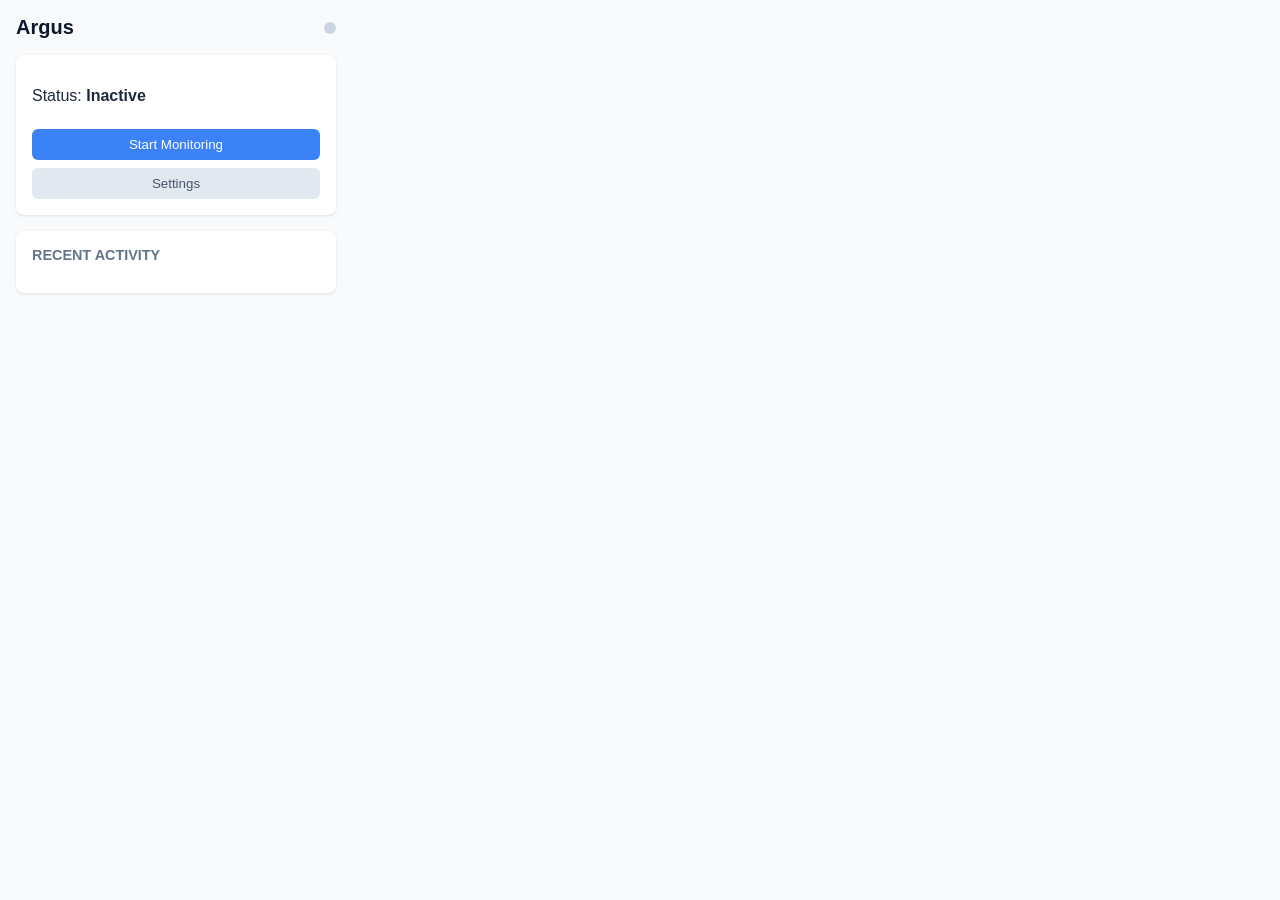
==== extension/popup.html @ 89ea825e "feat: implement core browser extension infrastructure including background service worker, popup UI," ====
<!DOCTYPE html>
<html lang="en">
<head>
  <meta charset="UTF-8">
  <title>Argus Popup</title>
  <link rel="stylesheet" href="popup.css">
</head>
<body>
  <div class="header">
    <h1>Argus</h1>
    <div class="status-indicator" id="statusDot"></div>
  </div>
  
  <div class="content">
    <p>Status: <strong id="statusText">Inactive</strong></p>
    <button id="toggleBtn">Start Monitoring</button>
    <button id="optionsBtn">Settings</button>
  </div>
  
  <div class="recent-activity" id="recentActivity">
    <h3>Recent Activity</h3>
    <ul id="activityList">
      <!-- Activity items injected here -->
    </ul>
  </div>

  <script src="popup.js"></script>
</body>
</html>
---- extension/popup.css ----
body {
  font-family: 'Inter', -apple-system, BlinkMacSystemFont, 'Segoe UI', Roboto, Helvetica, Arial, sans-serif;
  width: 320px;
  margin: 0;
  padding: 16px;
  background-color: #f8fafc;
  color: #1e293b;
}

.header {
  display: flex;
  justify-content: space-between;
  align-items: center;
  margin-bottom: 16px;
}

h1 {
  font-size: 1.25rem;
  margin: 0;
  color: #0f172a;
}

.status-indicator {
  width: 12px;
  height: 12px;
  border-radius: 50%;
  background-color: #cbd5e1;
}

.status-indicator.active {
  background-color: #22c55e;
  box-shadow: 0 0 8px rgba(34, 197, 94, 0.5);
}

.content {
  background: white;
  padding: 16px;
  border-radius: 8px;
  box-shadow: 0 1px 3px rgba(0,0,0,0.1);
  margin-bottom: 16px;
}

button {
  width: 100%;
  padding: 8px 16px;
  margin-top: 8px;
  border: none;
  border-radius: 6px;
  cursor: pointer;
  font-weight: 500;
  transition: all 0.2s;
}

#toggleBtn {
  background-color: #3b82f6;
  color: white;
}

#toggleBtn.stop {
  background-color: #ef4444;
}

#optionsBtn {
  background-color: #e2e8f0;
  color: #475569;
}

.recent-activity {
  background: white;
  padding: 16px;
  border-radius: 8px;
  box-shadow: 0 1px 3px rgba(0,0,0,0.1);
}

.recent-activity h3 {
  margin-top: 0;
  font-size: 0.9rem;
  color: #64748b;
  text-transform: uppercase;
}

ul {
  list-style: none;
  padding: 0;
  margin: 0;
}

li {
  padding: 8px 0;
  border-bottom: 1px solid #f1f5f9;
  font-size: 0.85rem;
}

li:last-child {
  border-bottom: none;
}

.activity-domain {
  font-weight: 600;
  color: #0f172a;
  display: block;
}

.activity-summary {
  color: #64748b;
  display: block;
  margin-top: 4px;
}
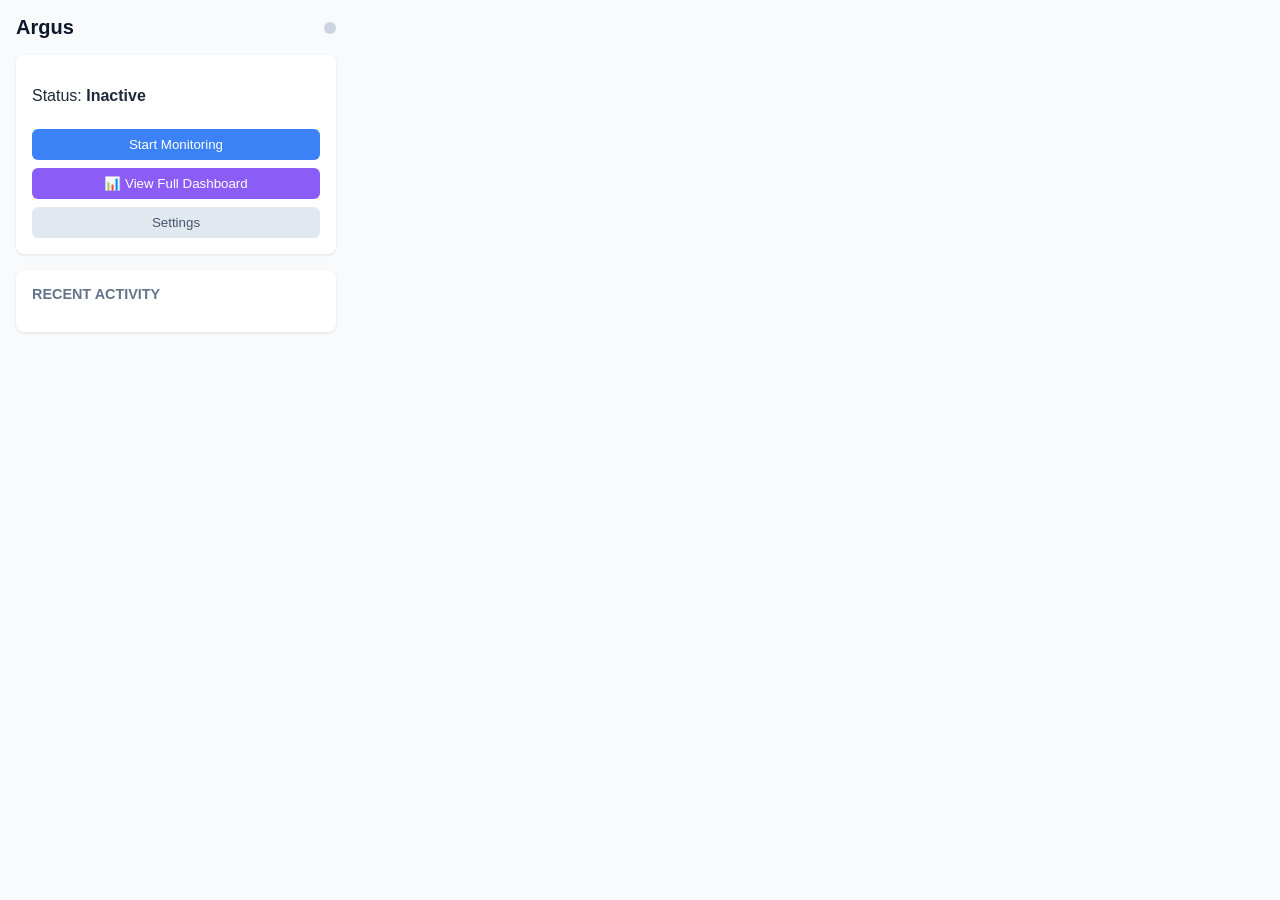
==== commit ae31531e: "feat: implement activity tracking dashboard with AI-powered screenshot analysis backend and browser " ====
--- a/extension/popup.html
+++ b/extension/popup.html
@@ -14,6 +14,7 @@
   <div class="content">
     <p>Status: <strong id="statusText">Inactive</strong></p>
     <button id="toggleBtn">Start Monitoring</button>
+    <button id="dashboardBtn" style="background-color: #8b5cf6; color: white;">📊 View Full Dashboard</button>
     <button id="optionsBtn">Settings</button>
   </div>
   
